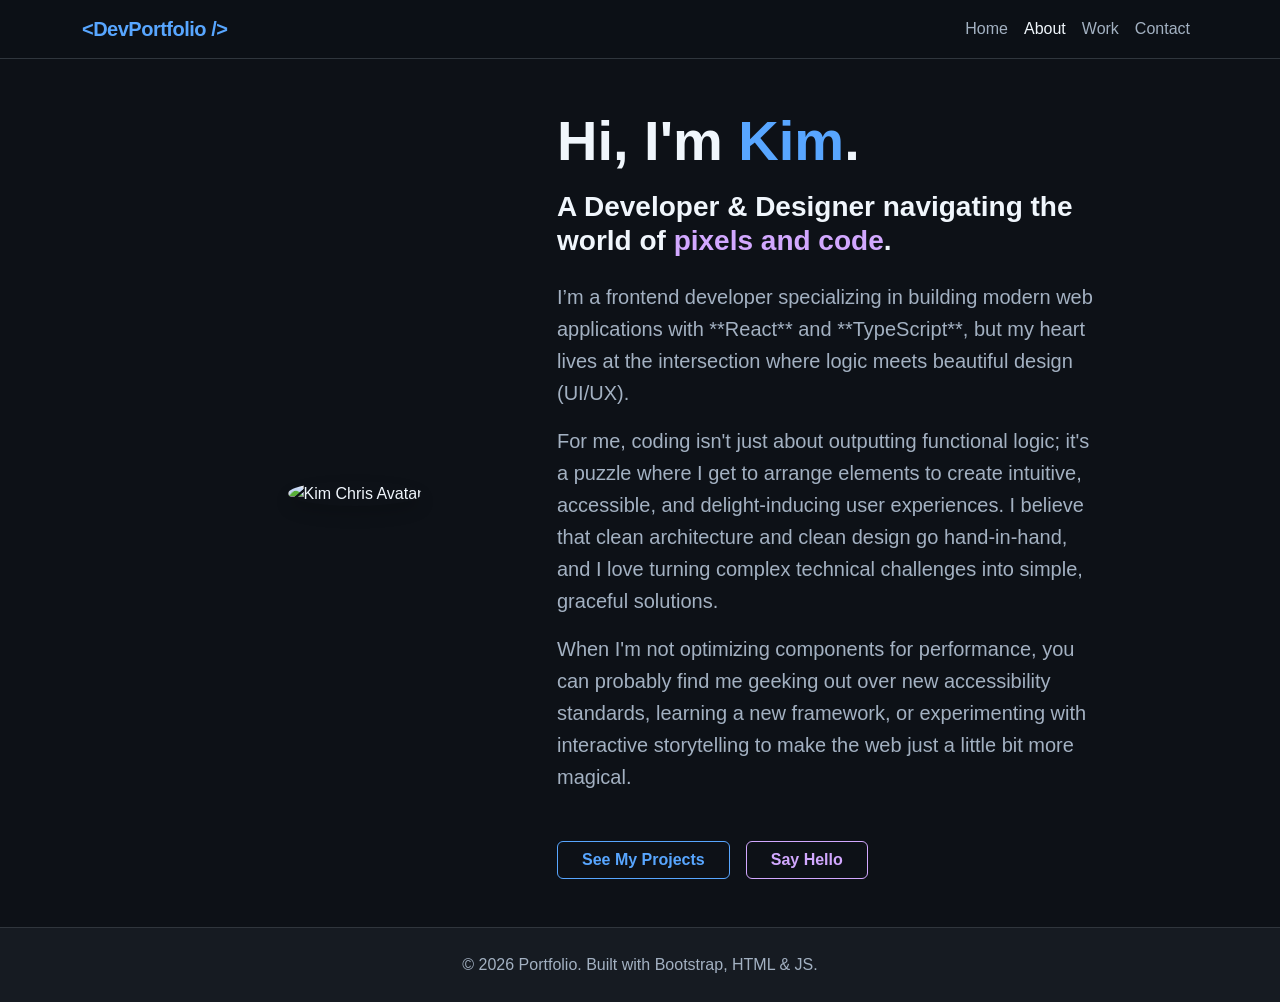
==== about.html @ b545c005 "Create about.html" ====
<!DOCTYPE html>
<html lang="en">
<head>
  <meta charset="UTF-8">
  <meta name="viewport" content="width=device-width, initial-scale=1.0">
  <title>Portfolio | About Kim Chris</title>
  <link href="https://cdn.jsdelivr.net/npm/bootstrap@5.3.2/dist/css/bootstrap.min.css" rel="stylesheet">
  <link rel="stylesheet" href="https://cdn.jsdelivr.net/npm/bootstrap-icons@1.11.1/font/bootstrap-icons.css">
  <link rel="stylesheet" href="css/custom.css">
</head>
<body>

  <!-- Navigation Header (With About Link Added and Active) -->
  <nav class="navbar navbar-expand-lg sticky-top">
    <div class="container">
      <a class="navbar-brand" href="index.html">&lt;DevPortfolio /&gt;</a>
      <button class="navbar-toggler navbar-dark" type="button" data-bs-toggle="collapse" data-bs-target="#navbarNav">
        <span class="navbar-toggler-icon"></span>
      </button>
      <div class="collapse navbar-collapse" id="navbarNav">
        <ul class="navbar-nav ms-auto">
          <li class="nav-item"><a class="nav-link" href="index.html">Home</a></li>
          <li class="nav-item"><a class="nav-link active" href="about.html">About</a></li>
          <li class="nav-item"><a class="nav-link" href="work.html">Work</a></li>
          <li class="nav-item"><a class="nav-link" href="contact.html">Contact</a></li>
        </ul>
      </div>
    </div>
  </nav>

  <main class="py-5">
    <div class="container">
      <div class="row align-items-center justify-content-center">
        <!-- Avatar Column -->
        <div class="col-md-5 col-lg-4 text-center mb-4 mb-md-0">
          <div class="about-avatar-wrapper p-2">
            <img src="images/kim-chris-avatar.png" alt="Kim Chris Avatar" class="img-fluid rounded-circle about-avatar shadow">
          </div>
        </div>
        
        <!-- Text Column -->
        <div class="col-md-7 col-lg-6">
          <h1 class="display-4 fw-bold mb-3">Hi, I'm <span class="text-cyan">Kim</span>.</h1>
          <h2 class="h3 fw-semibold mb-4">A Developer &amp; Designer navigating the world of <span class="text-magenta">pixels and code</span>.</h2>
          
          <div class="lead text-muted space-y-3">
            <p>
               I’m a frontend developer specializing in building modern web applications with **React** and **TypeScript**, but my heart lives at the intersection where logic meets beautiful design (UI/UX).
            </p>
            <p>
              For me, coding isn't just about outputting functional logic; it's a puzzle where I get to arrange elements to create intuitive, accessible, and delight-inducing user experiences. I believe that clean architecture and clean design go hand-in-hand, and I love turning complex technical challenges into simple, graceful solutions.
            </p>
            <p>
              When I'm not optimizing components for performance, you can probably find me geeking out over new accessibility standards, learning a new framework, or experimenting with interactive storytelling to make the web just a little bit more magical.
            </p>
          </div>
          
          <div class="mt-5 d-flex gap-3">
            <a href="work.html" class="btn btn-cyan px-4">See My Projects</a>
            <a href="contact.html" class="btn btn-magenta px-4">Say Hello</a>
          </div>
        </div>
      </div>
    </div>
  </main>

  <!-- Footer -->
  <footer class="py-4 text-center">
    <div class="container">
      <p class="mb-0 text-muted">&copy; 2026 Portfolio. Built with Bootstrap, HTML &amp; JS.</p>
    </div>
  </footer>

  <script src="https://cdn.jsdelivr.net/npm/bootstrap@5.3.2/dist/js/bootstrap.bundle.min.js"></script>
  <script src="js/main.js"></script>
</body>
</html>
---- css/custom.css ----
/* Dark Theme Palette - High Contrast Edition */
:root {
  --bg-dark: #0d1117;
  --bg-card: #161b22;
  --bg-card-hover: #1c2128;
  --border-color: #30363d;
  --border-highlight: #444c56;
  
  /* High contrast typography colors */
  --text-main: #f0f6fc;      /* Pure bright white for maximum legibility */
  --text-muted: #a3b1c2;     /* Bright slate gray (contrast compliant) */
  
  /* Vibrant neon accents */
  --accent-cyan: #58a6ff;
  --accent-cyan-glow: rgba(88, 166, 255, 0.25);
  --accent-magenta: #d2a8ff;
  --accent-magenta-glow: rgba(210, 168, 255, 0.25);
}

body {
  background-color: var(--bg-dark);
  color: var(--text-main);
  font-family: -apple-system, BlinkMacSystemFont, "Segoe UI", Roboto, sans-serif;
  min-height: 100vh;
  display: flex;
  flex-direction: column;
  line-height: 1.6;
}

main { flex: 1; }

/* Navbar */
.navbar {
  background-color: rgba(13, 17, 23, 0.95);
  backdrop-filter: blur(12px);
  border-bottom: 1px solid var(--border-color);
}

.navbar-brand {
  color: var(--accent-cyan) !important;
  font-weight: 700;
  letter-spacing: -0.5px;
}

.nav-link {
  color: var(--text-muted) !important;
  font-weight: 500;
  transition: color 0.2s ease;
}

.nav-link:hover, .nav-link.active {
  color: var(--text-main) !important;
}

/* High Contrast Accent Classes */
.text-cyan { color: var(--accent-cyan) !important; }
.text-magenta { color: var(--accent-magenta) !important; }
.text-muted { color: var(--text-muted) !important; }

/* Buttons */
.btn-cyan {
  background-color: transparent;
  color: var(--accent-cyan);
  border: 1px solid var(--accent-cyan);
  font-weight: 600;
  transition: all 0.25s ease;
}

.btn-cyan:hover {
  background-color: var(--accent-cyan);
  color: #000;
  box-shadow: 0 0 15px var(--accent-cyan-glow);
}

.btn-magenta {
  background-color: transparent;
  color: var(--accent-magenta);
  border: 1px solid var(--accent-magenta);
  font-weight: 600;
  transition: all 0.25s ease;
}

.btn-magenta:hover {
  background-color: var(--accent-magenta);
  color: #000;
  box-shadow: 0 0 15px var(--accent-magenta-glow);
}

/* Cards & Image Highlights */
.card-dark {
  background-color: var(--bg-card);
  border: 1px solid var(--border-color);
  border-radius: 10px;
  overflow: hidden;
  transition: transform 0.25s ease, border-color 0.25s ease, box-shadow 0.25s ease;
}

.card-dark:hover {
  transform: translateY(-5px);
  border-color: var(--border-highlight);
  box-shadow: 0 10px 25px rgba(0, 0, 0, 0.6);
}

/* Photo Snippet Wrapper */
.card-img-wrapper {
  position: relative;
  width: 100%;
  height: 200px;
  overflow: hidden;
  border-bottom: 1px solid var(--border-color);
  background-color: #010409;
}

.card-img-wrapper img {
  width: 100%;
  height: 100%;
  object-fit: cover;
  object-position: top;
  transition: transform 0.4s ease;
}

.card-dark:hover .card-img-wrapper img {
  transform: scale(1.05);
}

/* High Contrast Form Controls (Contact Page) */
.form-control {
  background-color: #010409 !important;
  color: var(--text-main) !important;
  border: 1px solid var(--border-color) !important;
}

.form-control:focus {
  border-color: var(--accent-cyan) !important;
  box-shadow: 0 0 0 0.25rem var(--accent-cyan-glow) !important;
}

.form-control::placeholder {
  color: var(--text-muted) !important;
  opacity: 0.8;
}

/* Footer */
footer {
  background-color: var(--bg-card);
  border-top: 1px solid var(--border-color);
  color: var(--text-muted);
}

/* --- Contact Page High-Contrast Fixes --- */

/* Fix section paragraph text */
.max-w-800 p {
  color: #c9d1d9 !important; /* Crisp light gray */
}

/* Fix form labels (Name, Email, Message) */
.form-label {
  color: #f0f6fc !important; /* Bright white for high visibility */
  font-weight: 600;
  margin-bottom: 0.5rem;
}

/* Fix form input fields & text contrast */
.form-control {
  background-color: #0d1117 !important; /* Dark GitHub background */
  color: #f0f6fc !important;            /* Bright white typed text */
  border: 1px solid #30363d !important;
  font-size: 1rem;
}

.form-control:focus {
  background-color: #010409 !important;
  color: #ffffff !important;
  border-color: var(--accent-cyan) !important;
  box-shadow: 0 0 0 0.25rem var(--accent-cyan-glow) !important;
}

/* Fix placeholder text contrast */
.form-control::placeholder {
  color: #8b949e !important;
}
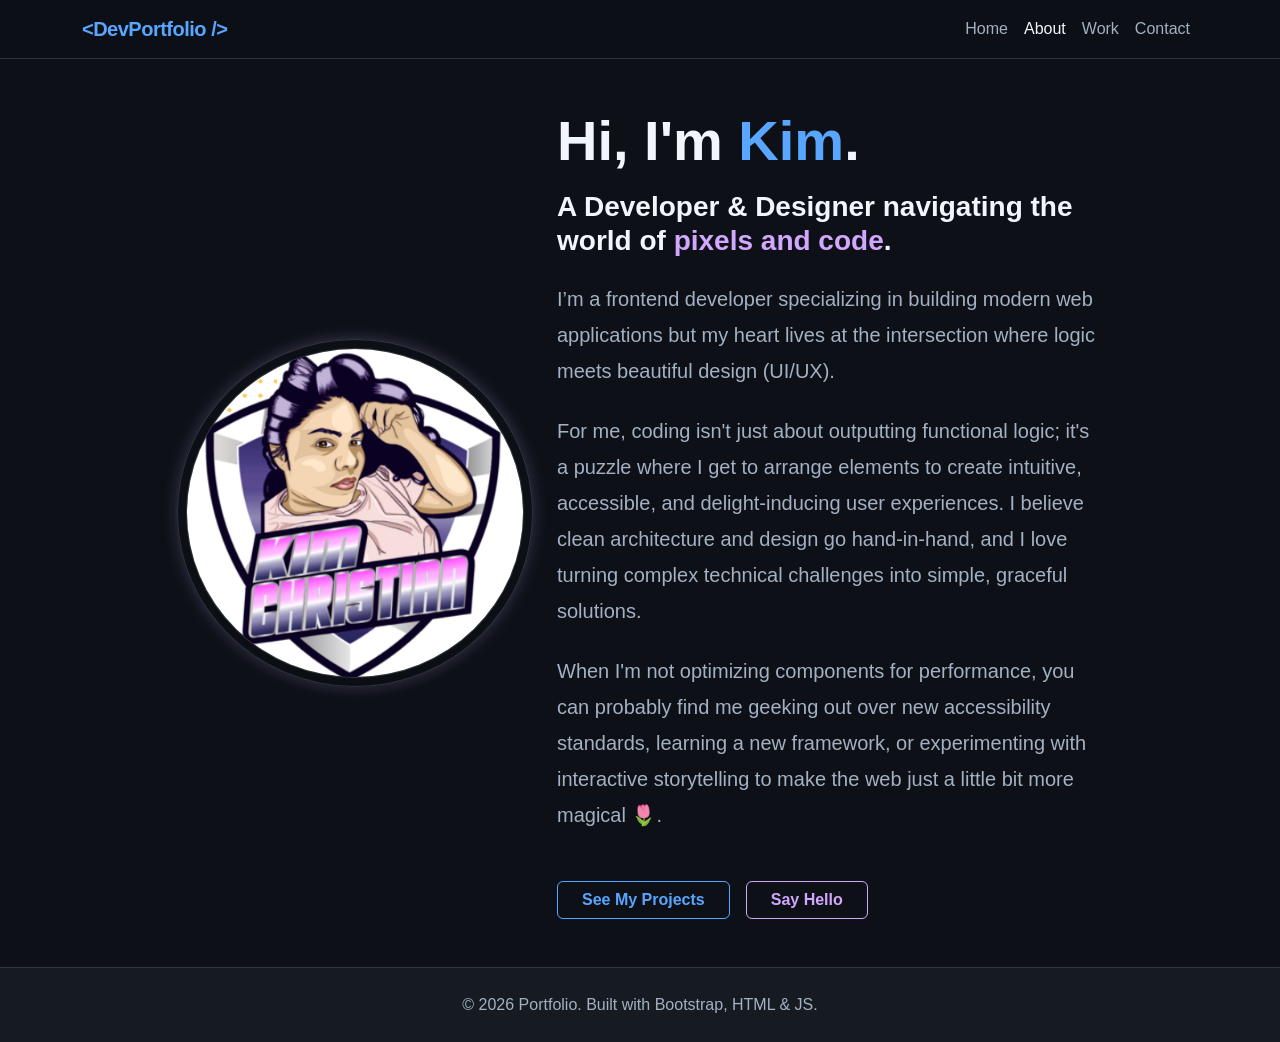
==== commit 7bc0486e: "Update about.html" ====
--- a/about.html
+++ b/about.html
@@ -45,13 +45,13 @@
           
           <div class="lead text-muted space-y-3">
             <p>
-               I’m a frontend developer specializing in building modern web applications with **React** and **TypeScript**, but my heart lives at the intersection where logic meets beautiful design (UI/UX).
+               I’m a frontend developer specializing in building modern web applications but my heart lives at the intersection where logic meets beautiful design (UI/UX).
             </p>
             <p>
-              For me, coding isn't just about outputting functional logic; it's a puzzle where I get to arrange elements to create intuitive, accessible, and delight-inducing user experiences. I believe that clean architecture and clean design go hand-in-hand, and I love turning complex technical challenges into simple, graceful solutions.
+              For me, coding isn't just about outputting functional logic; it's a puzzle where I get to arrange elements to create intuitive, accessible, and delight-inducing user experiences. I believe clean architecture and design go hand-in-hand, and I love turning complex technical challenges into simple, graceful solutions.
             </p>
             <p>
-              When I'm not optimizing components for performance, you can probably find me geeking out over new accessibility standards, learning a new framework, or experimenting with interactive storytelling to make the web just a little bit more magical.
+              When I'm not optimizing components for performance, you can probably find me geeking out over new accessibility standards, learning a new framework, or experimenting with interactive storytelling to make the web just a little bit more magical 🌷.
             </p>
           </div>
           
--- a/css/custom.css
+++ b/css/custom.css
@@ -179,4 +179,27 @@
 /* Fix placeholder text contrast */
 .form-control::placeholder {
   color: #8b949e !important;
+}
+/* --- About Page Specific Styles --- */
+.about-avatar-wrapper {
+  background-color: transparent;
+  border: 1px solid var(--border-color);
+  border-radius: 50%;
+  padding: 8px;
+  display: inline-block;
+  box-shadow: 0 0 15px var(--accent-magenta-glow); /* Slight magenta glow matching your avatar logo */
+}
+
+.about-avatar {
+  background-color: var(--bg-card); /* Add dark card color as an underlay in case of transparency issues */
+  border-radius: 50%;
+  object-fit: cover;
+  border: 1px solid var(--border-color);
+  /* The shadow class in Bootstrap handles the soft shadow */
+}
+
+/* Ensure the text blocks have good line height for the long blurb */
+.space-y-3 p {
+  margin-bottom: 1.5rem;
+  line-height: 1.8;
 }
